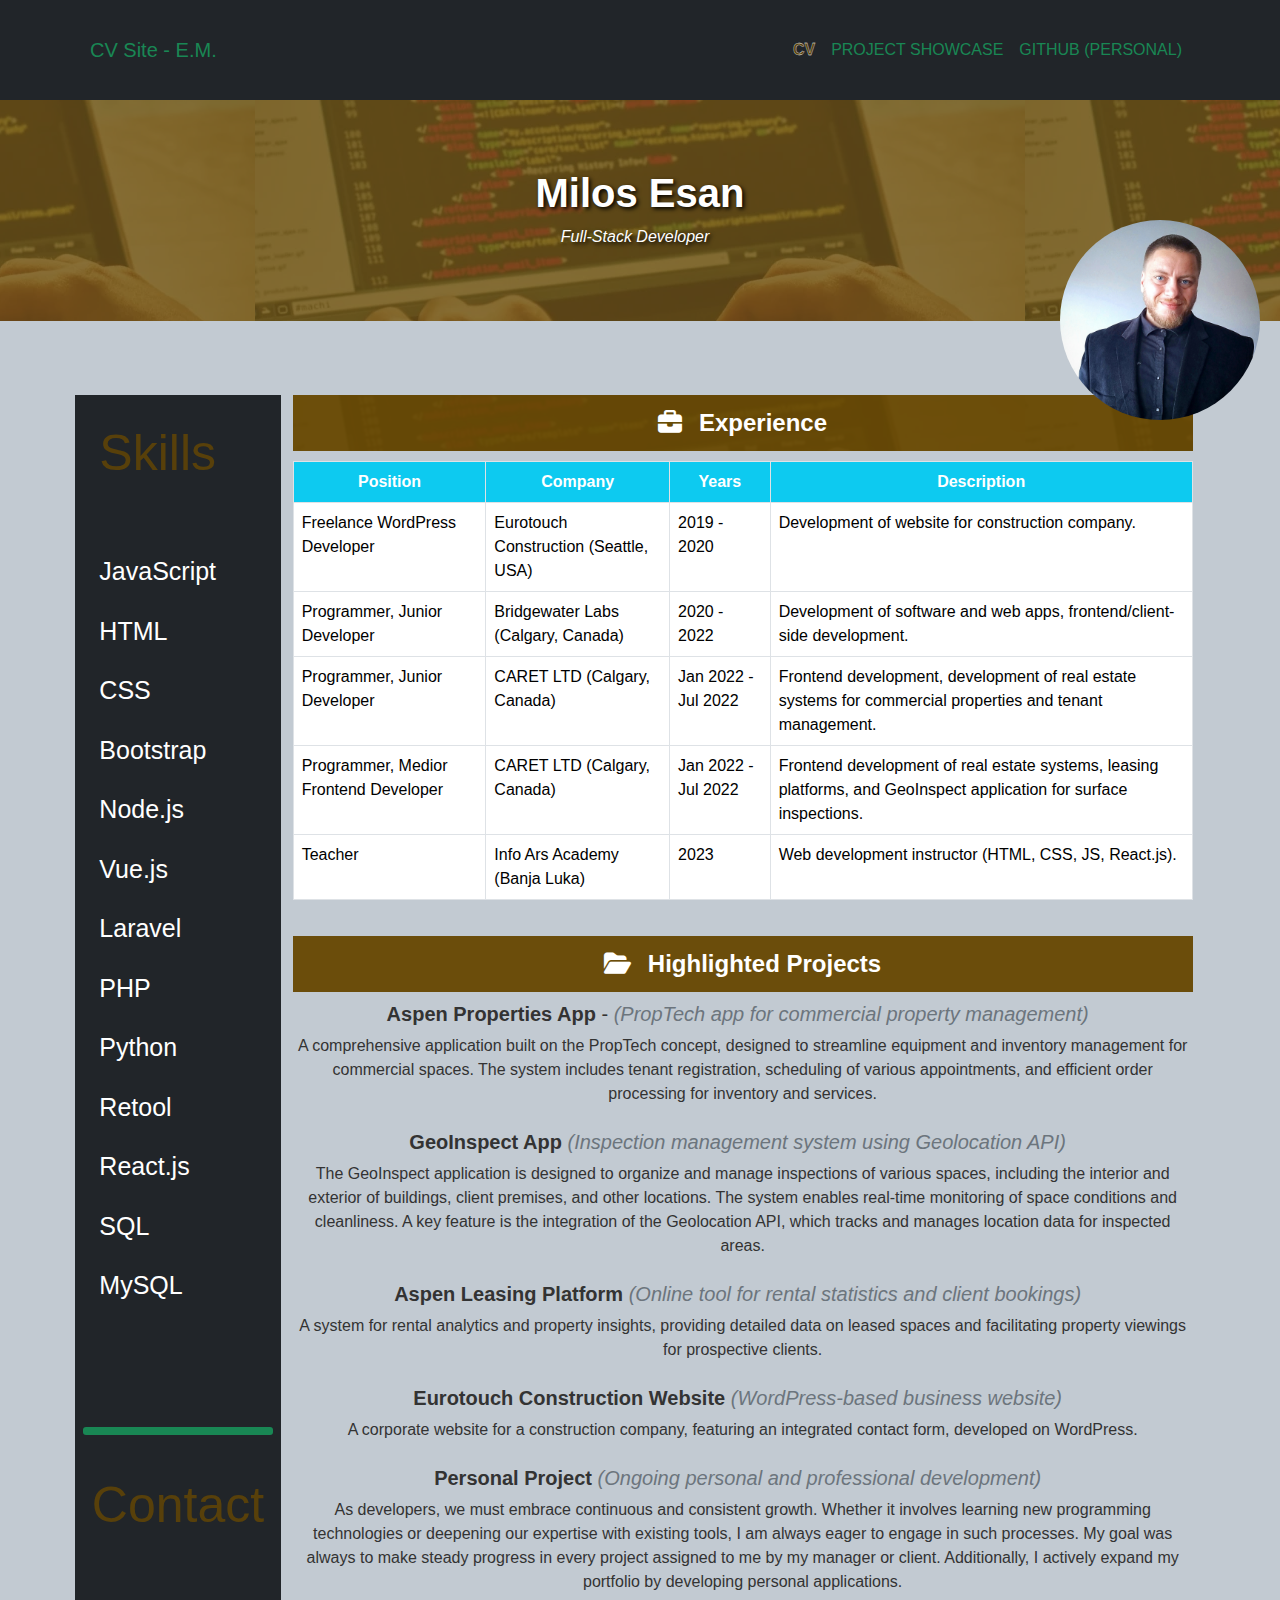
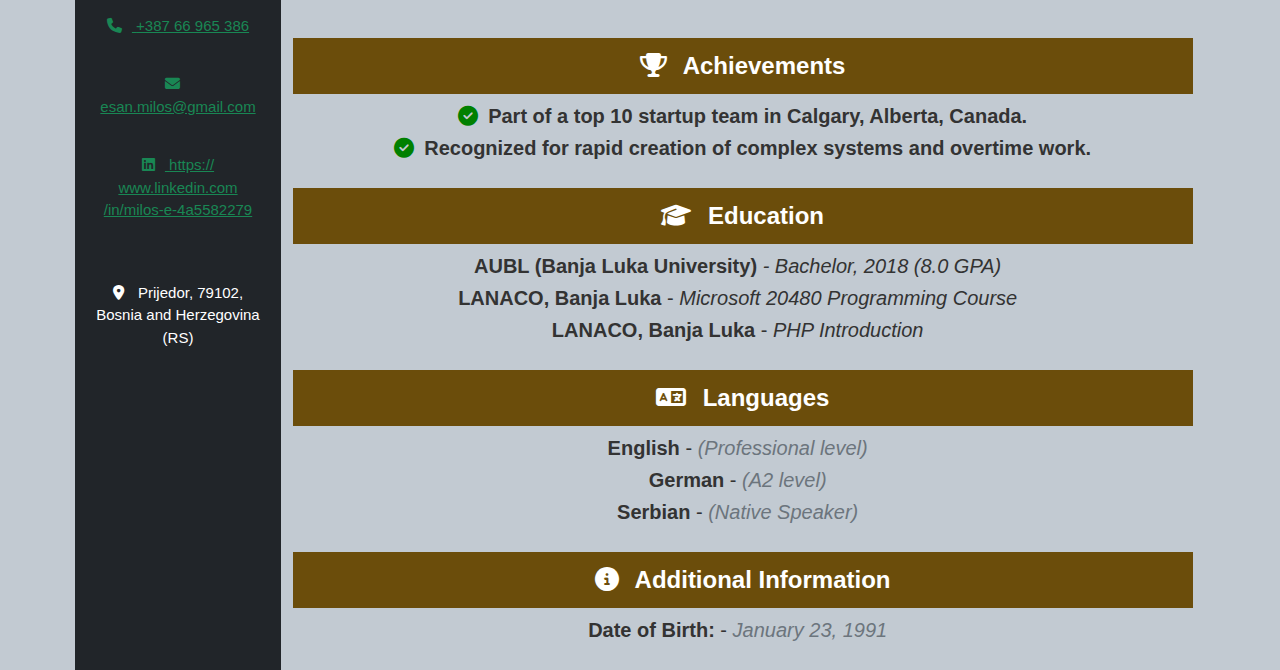
==== index.html @ 6fa41ddc "style refactoring" ====
<!DOCTYPE html>
<html lang="en">
<head>
    <meta charset="UTF-8">
    <meta name="viewport" content="width=device-width, initial-scale=1">
    <title>Milos Esan - CV</title>
    <link href="https://cdn.jsdelivr.net/npm/bootstrap@5.3.0/dist/css/bootstrap.min.css" rel="stylesheet">
    <link rel="stylesheet" href="https://cdnjs.cloudflare.com/ajax/libs/font-awesome/6.5.1/css/all.min.css">
    <link rel="stylesheet" href="css/style.css">
    <style>

        /* CV PAGE CODE */

        .hero-bcgr {
                background: url(images/bcgr.png) fixed top;
            }

        .hero {
            background-color: rgba(103, 72, 2, 0.789);
        }
        
        .table-container {
            max-width: 900px;
            margin: 40px auto;
            background: white;
            padding: 20px;
            border-radius: 8px;
            box-shadow: 0 0 10px rgba(0, 0, 0, 0.1);
        }
        .table th {
            background-color: rgba(var(--bs-info-rgb)) !important;
            color: white;
            text-align: center;
        }
        .table tbody tr:hover {
            background-color: #f1f1f1;
        }

        h5 {
            text-align: center;
        }

        .section-title {
            background: url(images/bcgr.png) fixed center !important;
        }
    </style>
</head>
<body>
    <nav class="navbar navbar-expand-lg navbar-dark bg-dark">
        <div class="container">
            <a class="navbar-brand" href="index.html">CV Site - E.M.</a>
            <button class="navbar-toggler" type="button" data-bs-toggle="collapse" data-bs-target="#navbarNav">
                <span class="navbar-toggler-icon"></span>
            </button>
            <div class="collapse navbar-collapse" id="navbarNav">
                <ul class="navbar-nav ms-auto">
                    <li class="nav-item">
                        <a class="nav-link" id="index-nav" href="index.html">CV</a>
                    </li>
                    <li class="nav-item">
                        <a class="nav-link" id="project-nav" href="projects.html">
                            PROJECT SHOWCASE
                        </a>
                    </li>
                    <!-- <li class="nav-item">
                        <a class="nav-link" id="project-nav" href="index.html/#contact">
                            CONTACT
                        </a>
                    </li> -->
                    <li class="nav-item">
                        <a class="nav-link" href="https://github.com/MilosEsan?tab=repositories" target="_blank">GITHUB (PERSONAL)</a>
                    </li>
                </ul>
            </div>
        </div>
    </nav>
    <div class="hero-bcgr">
        <header class="container-xxxl hero">
            <div class="header">
                <h1>Milos Esan</h1>
                <i>Full-Stack Developer</i>
            </div>
            <img src="images/cv_slika.jpg" alt="Milos Esan">
        </header>
    </div>
    <div class="container-xxxl p-4 mobile-box-model">
            <div class="container-fluid">
                <div class="row flex-nowrap">
                    <div class="col-auto col-md-3 col-xl-2 px-sm-2 px-0 bg-dark">
                        <div class="d-flex flex-column align-items-center align-items-sm-start px-3 pt-2 text-white min-vh-100">
                            <h1 class="fs-5 d-sm-inline skill-heading">Skills</h1>
                            <ul class="nav nav-pills flex-column mb-sm-auto mb-0 align-items-center align-items-sm-start" id="menu">
                                <li>JavaScript</li>
                                <li>HTML</li>
                                <li>CSS</li>
                                <li>Bootstrap</li>
                                <li>Node.js</li>
                                <li>Vue.js</li>
                                <li>Laravel</li>
                                <li>PHP</li>
                                <li>Python</li>
                                <li>Retool</li>
                                <li>React.js</li>
                                <li>SQL</li>
                                <li>MySQL</li>
                            </ul>
                        </div>
                        <div class="divider py-1 bg-success"></div>
                        <div class="d-flex flex-column justify-content-start align-items-center">
                            <div id="contact" class="d-flex flex-column contact-info">
                                <h1 class="fs-5 d-sm-inline skill-heading">Contact</h1>
                                <a class="side_link mb-3" href="tel:+38766965386">
                                    <i class="fa-solid fa-phone"></i>
                                    <br class="responsive_link_divider">
                                    +387 66 965 386
                                </a>
                                <a class="side_link mb-3" href="mailto:esan.milos@gmail.com">
                                    <i class="fa-solid fa-envelope"></i>
                                    <br class="responsive_link_divider">
                                    esan.milos<br class="responsive_link_divider">@gmail.com
                                </a>
                                <a class="side_link mb-3" class="" href="https://www.linkedin.com/in/milos-e-4a5582279" target="_blank">
                                    <i class="fa-brands fa-linkedin"></i>
                                    <br class="responsive_link_divider">
                                    https://
                                    <br class="responsive_link_divider">
                                    www.linkedin.com
                                    <br class="responsive_link_divider">
                                    /in/milos-e-4a5582279
                                </a>
                                <p class="side_link mt-4" style="color: white;">
                                    <i class="fa-solid fa-location-dot"></i>
                                    <br class="responsive_link_divider">
                                    Prijedor, 79102, 
                                    <br class="responsive_link_divider">
                                    Bosnia and 
                                    <br class="responsive_link_divider">
                                    Herzegovina 
                                    <br class="responsive_link_divider">
                                    (RS)
                                </p>
                                <!-- <a class="side_link mt-4 text-info" class="" href="files/esan_milos_cv.PDF" download="esan_milos_cv.pdf">
                                    <i class="fa-solid fa-download"></i>
                                    <br class="responsive_link_divider">
                                    Download CV (PDF version)
                                </a> -->
                            </div>
                        </div>
                    </div>
                        <div class="main-content flex-column">
                            <div class="main-details">    
                                <div class="section-title">
                                    <div class="title-color">
                                        <i class="fa-solid fa-briefcase"></i>
                                        Experience
                                    </div>
                                </div>
                                <div class="content">
                                    <div class="table-responsive desktop_table">
                                        <table class="table table-bordered">
                                            <thead>
                                                <tr>
                                                    <th>Position</th>
                                                    <th>Company</th>
                                                    <th>Years</th>
                                                    <th>Description</th>
                                                </tr>
                                            </thead>
                                            <tbody>
                                                <tr>
                                                    <td>Freelance WordPress Developer</td>
                                                    <td>Eurotouch Construction (Seattle, USA)</td>
                                                    <td>2019 - 2020</td>
                                                    <td>Development of website for construction company.</td>
                                                </tr>
                                                <tr>
                                                    <td>Programmer, Junior Developer</td>
                                                    <td>Bridgewater Labs (Calgary, Canada)</td>
                                                    <td>2020 - 2022</td>
                                                    <td>Development of software and web apps, frontend/client-side development.</td>
                                                </tr>
                                                <tr>
                                                    <td>Programmer, Junior Developer</td>
                                                    <td>CARET LTD (Calgary, Canada)</td>
                                                    <td>Jan 2022 - Jul 2022</td>
                                                    <td>Frontend development, development of real estate systems for commercial properties and tenant management.</td>
                                                </tr>
                                                <tr>
                                                    <td>Programmer, Medior Frontend Developer</td>
                                                    <td>CARET LTD (Calgary, Canada)</td>
                                                    <td>Jan 2022 - Jul 2022</td>
                                                    <td>Frontend development of real estate systems, leasing platforms, and GeoInspect application for surface inspections.</td>
                                                </tr>
                                                <tr>
                                                    <td>Teacher</td>
                                                    <td>Info Ars Academy (Banja Luka)</td>
                                                    <td>2023</td>
                                                    <td>Web development instructor (HTML, CSS, JS, React.js).</td>
                                                </tr>
                                            </tbody>
                                        </table>
                                    </div>
                                    <div class="table-responsive mobile_table">
                                        <table class="table table-bordered">
                                            <thead>
                                                <tr>
                                                    <th>Role & Duration</th>
                                                    <th>Company & Responsibilities</th>
                                                </tr>
                                            </thead>
                                            <tbody>
                                                <tr>
                                                    <td><strong>Freelance WordPress Developer</strong><br>2019 - 2020</td>
                                                    <td><strong>Eurotouch Construction (Seattle, USA)</strong><br>Development of website for construction company.</td>
                                                </tr>
                                                <tr>
                                                    <td><strong>Programmer, Junior Developer</strong><br>2020 - 2022</td>
                                                    <td><strong>Bridgewater Labs (Calgary, Canada)</strong><br>Development of software and web apps, frontend/client-side development.</td>
                                                </tr>
                                                <tr>
                                                    <td><strong>Programmer, Junior Developer</strong><br>Jan 2022 - Jul 2022</td>
                                                    <td><strong>CARET LTD (Calgary, Canada)</strong><br>Frontend development, development of real estate systems for commercial properties and tenant management.</td>
                                                </tr>
                                                <tr>
                                                    <td><strong>Programmer, Medior Frontend Developer</strong><br>Jan 2022 - Jul 2022</td>
                                                    <td><strong>CARET LTD (Calgary, Canada)</strong><br>Frontend development of real estate systems, leasing platforms, and GeoInspect application for surface inspections.</td>
                                                </tr>
                                                <tr>
                                                    <td><strong>Teacher</strong><br>2023</td>
                                                    <td><strong>Info Ars Academy (Banja Luka)</strong><br>Web development instructor (HTML, CSS, JS, React.js).</td>
                                                </tr>
                                            </tbody>
                                        </table>
                                    </div>
                                </div>
                                </div>          
                                <div class="section-title">
                                    <div class="title-color">
                                        <i class="fa-solid fa-folder-open"></i>
                                        Highlighted Projects
                                    </div>
                                </div>
                                <div class="content">
                                    <h5><strong>Aspen Properties App</strong> - <i class="text-secondary">(PropTech app for commercial property management)</i></h5>
                                    <p class="text-center mb-4">
                                        A comprehensive application built on the PropTech concept, designed to streamline equipment and inventory management for commercial spaces. The system includes tenant registration, scheduling of various appointments, and efficient order processing for inventory and services.
                                    </p>
                                    <h5><strong>GeoInspect App</strong> <i class="text-secondary">(Inspection management system using Geolocation API)</i></h5>
                                    <p class="text-center mb-4">
                                        The GeoInspect application is designed to organize and manage inspections of various spaces, including the interior and exterior of buildings, client premises, and other locations. The system enables real-time monitoring of space conditions and cleanliness. A key feature is the integration of the Geolocation API, which tracks and manages location data for inspected areas.
                                    </p>
                                    <h5><strong>Aspen Leasing Platform</strong> <i class="text-secondary">(Online tool for rental statistics and client bookings)</i></h5>
                                    <p class="text-center mb-4">
                                        A system for rental analytics and property insights, providing detailed data on leased spaces and facilitating property viewings for prospective clients.
                                    </p>
                                    <h5><strong>Eurotouch Construction Website</strong> <i class="text-secondary">(WordPress-based business website)</i></h5>
                                    <p class="text-center mb-4">
                                        A corporate website for a construction company, featuring an integrated contact form, developed on WordPress.
                                    </p>
                                    <h5><strong>Personal Project</strong> <i class="text-secondary">(Ongoing personal and professional development)</i></h5>
                                    <p class="text-center mb-4">
                                        As developers, we must embrace continuous and consistent growth. Whether it involves learning new programming technologies or deepening our expertise with existing tools, I am always eager to engage in such processes.
                                        My goal was always to make steady progress in every project assigned to me by my manager or client. Additionally, I actively expand my portfolio by developing personal applications.
                                    </p>
                                </div>
                                <div class="section-title">
                                    <div class="title-color">
                                        <i class="fa-solid fa-trophy"></i>
                                        Achievements
                                    </div>
                                </div>
                                <div class="content">
                                    <h5><b><i class="fa-solid fa-check-circle" style=" color: green;"></i>Part of a top 10 startup team in Calgary, Alberta, Canada.</b></h5>
                                    <h5><b><i class="fa-solid fa-check-circle" style=" color: green;"></i>Recognized for rapid creation of complex systems and overtime work.</b></h5>
                                </div>
                                <div class="section-title">
                                    <div class="title-color">
                                        <i class="fa-solid fa-graduation-cap"></i>
                                        Education
                                    </div>
                                </div>
                                <div class="content">
                                    <h5><strong>AUBL (Banja Luka University)</strong> <i>- Bachelor, 2018 (8.0 GPA)</i></h5>
                                    <h5><strong>LANACO, Banja Luka</strong> - <i>Microsoft 20480 Programming Course</i></h5>
                                    <h5><strong>LANACO, Banja Luka</strong> - <i>PHP Introduction</i></h5>
                                </div>
                                <div class="section-title">
                                    <div class="title-color">
                                        <i class="fa-solid fa-language"></i>
                                        Languages
                                    </div>
                                </div>
                                <div class="content text-center">
                                    <h5>
                                        <strong>English</strong> - 
                                        <i class="text-secondary">(Professional level)</i>
                                    </h5>
                                    <h5>
                                        <strong>German</strong> - <i class="text-secondary">(A2 level)</i>
                                    </h5>
                                    <h5>
                                        <strong>Serbian</strong> - <i class="text-secondary">(Native Speaker)</i>
                                    </h5>
                                </div>
                
                                <div class="section-title">
                                    <div class="title-color">
                                        <i class="fa-solid fa-info-circle"></i>
                                        Additional Information
                                    </div>
                                </div>
                                <div class="content text-center">
                                    <h5>
                                        <strong>Date of Birth:</strong> - 
                                        <i class="text-secondary">
                                            January 23, 1991
                                        </i>
                                    </h5>
                                </div>
                            </div>
                    </div>
                </div>
            </div>
        </div>
    </div>

    <script src="https://cdn.jsdelivr.net/npm/bootstrap@5.3.0/dist/js/bootstrap.bundle.min.js"></script>
    <script src="js/script.js"></script>
</body>
</html>
---- css/style.css ----
body {
    font-family: Arial, sans-serif;
    background-color: #c2cad2;
    color: #333;
    padding-top: 96px;        
}

nav {
    position: fixed !important;
    width: 100% !important;
    z-index: 999;
    top: 0;
}

a {
    color: rgba(var(--bs-success-rgb),var(--bs-bg-opacity)) !important;
    text-decoration: underline;
}

.container {
    margin: auto;
    padding: 20px;
}


.header {
    text-align: center;
    margin-bottom: 20px;
}

.header h1 {
    font-size: 2.5rem;
    font-weight: bold;
    text-shadow: 2px 2px 4px rgba(0, 0, 0, 10);
}

.contact-info {
    text-align: center;
    font-size: 1.1em;
    margin-bottom: 20px;
}

.content {
    padding-top: 10px !important;
    margin-bottom: 20px;
}


.hero {
    display: flex;
    align-items: center;
    justify-content: space-between;
    color: white;
    padding: 20px;
    height: 225px;
    margin-bottom: 50px;
}

.hero .header {
    flex: 1;
    text-align: center;
    text-shadow: 2px 2px 4px rgba(0, 0, 0, 10);
}

.hero img {
    height: 200px;
    width: 200px;
    border-radius: 50%;
    position: absolute;
    right: 20px;
    top: 220px;
}

.flex-nowrap {
    justify-content: center;
}

.skill-heading {
    font-size: 50px !important;
    margin-bottom: 70px;
    margin-top: 20px;
    color: rgba(103, 72, 2, 0.789);
}

.nav-pills > li {
    font-size: 25px;
    margin-bottom: 22px;
}

.container-xxxl {
    padding-bottom: 0 !important;
}

i {
    margin-right: 10px;
}

.divider {
    border-radius: 3px;
    margin-bottom: 20px;
    margin-top: 100px;
}

.section-title {
    font-size: 1.5rem;
    font-weight: bold;
    color: white;
    text-align: center;
    background-size: cover !important;
}

.title-color {
    background-color: rgba(103, 72, 2, 0.959);
    padding: 10px;
}

.nav-link {
    color: white;
    text-decoration: none;
    padding: 10px;
}

.nav-link.active {
    color: rgba(103, 72, 2, 0.789) !important;
    font-weight: bold;
    -webkit-text-stroke: 0.3px white;
}


/* responsive mode */

@media (min-width: 768px) {
    .main-content {
        display: flex;
        justify-content: space-between;
        width: 75%;
    }
    .skills {
        width: 30%;
    }
    .main-details {
        width: 100%;
    }

    .responsive_link_divider {
        display: none;
    }

    .contact-info > .side_link {
        font-size: 15px;
        padding: 10px;
        word-break: break-word;
    }
}

@media(max-width: 900px) {

    .hero {
        padding: 10px;
        gap: 20px;
        margin-bottom: 20px;
    }

    .hero img {
        height: 150px;
        width: 150px;
        position: relative;
        top: 0;
    }

    .divider {
        border-radius: 3px;
        margin-bottom: 0px;
        width: 85%;
        margin-right: auto;
        margin-left: auto;
    }

    .mobile-box-model {
        padding-left: 0px !important;
        padding-right: 0px !important;
    }

    .main-content {
        width: 65%;
    }

    .col-auto {
        width: 35% !important;
    }

    #menu > li {
        font-size: 15px;
    }

    .side_link {
        font-size: 13px;
        text-align: center;
    }


    .skill-heading {
        font-size: 25px !important;
        margin-bottom: 40px;
    }
}

@media (max-width: 400px) {
    .contact-info > .side_link {
        font-size: 13px;
        padding: 10px;
        word-break: break-word;
    }
}

@media (max-width: 1074px) {
    .desktop_table {
        display: none;
    }
    .mobile_table {
        display: block;
    }

    th, td {
        font-size: 12px;
    }

    .content {
        padding-left: 0px;
        padding-right: 0px;
    }
}

@media (min-width: 1074px) {
    .desktop_table {
        display: block;
    }
    .mobile_table {
        display: none;
    }
}
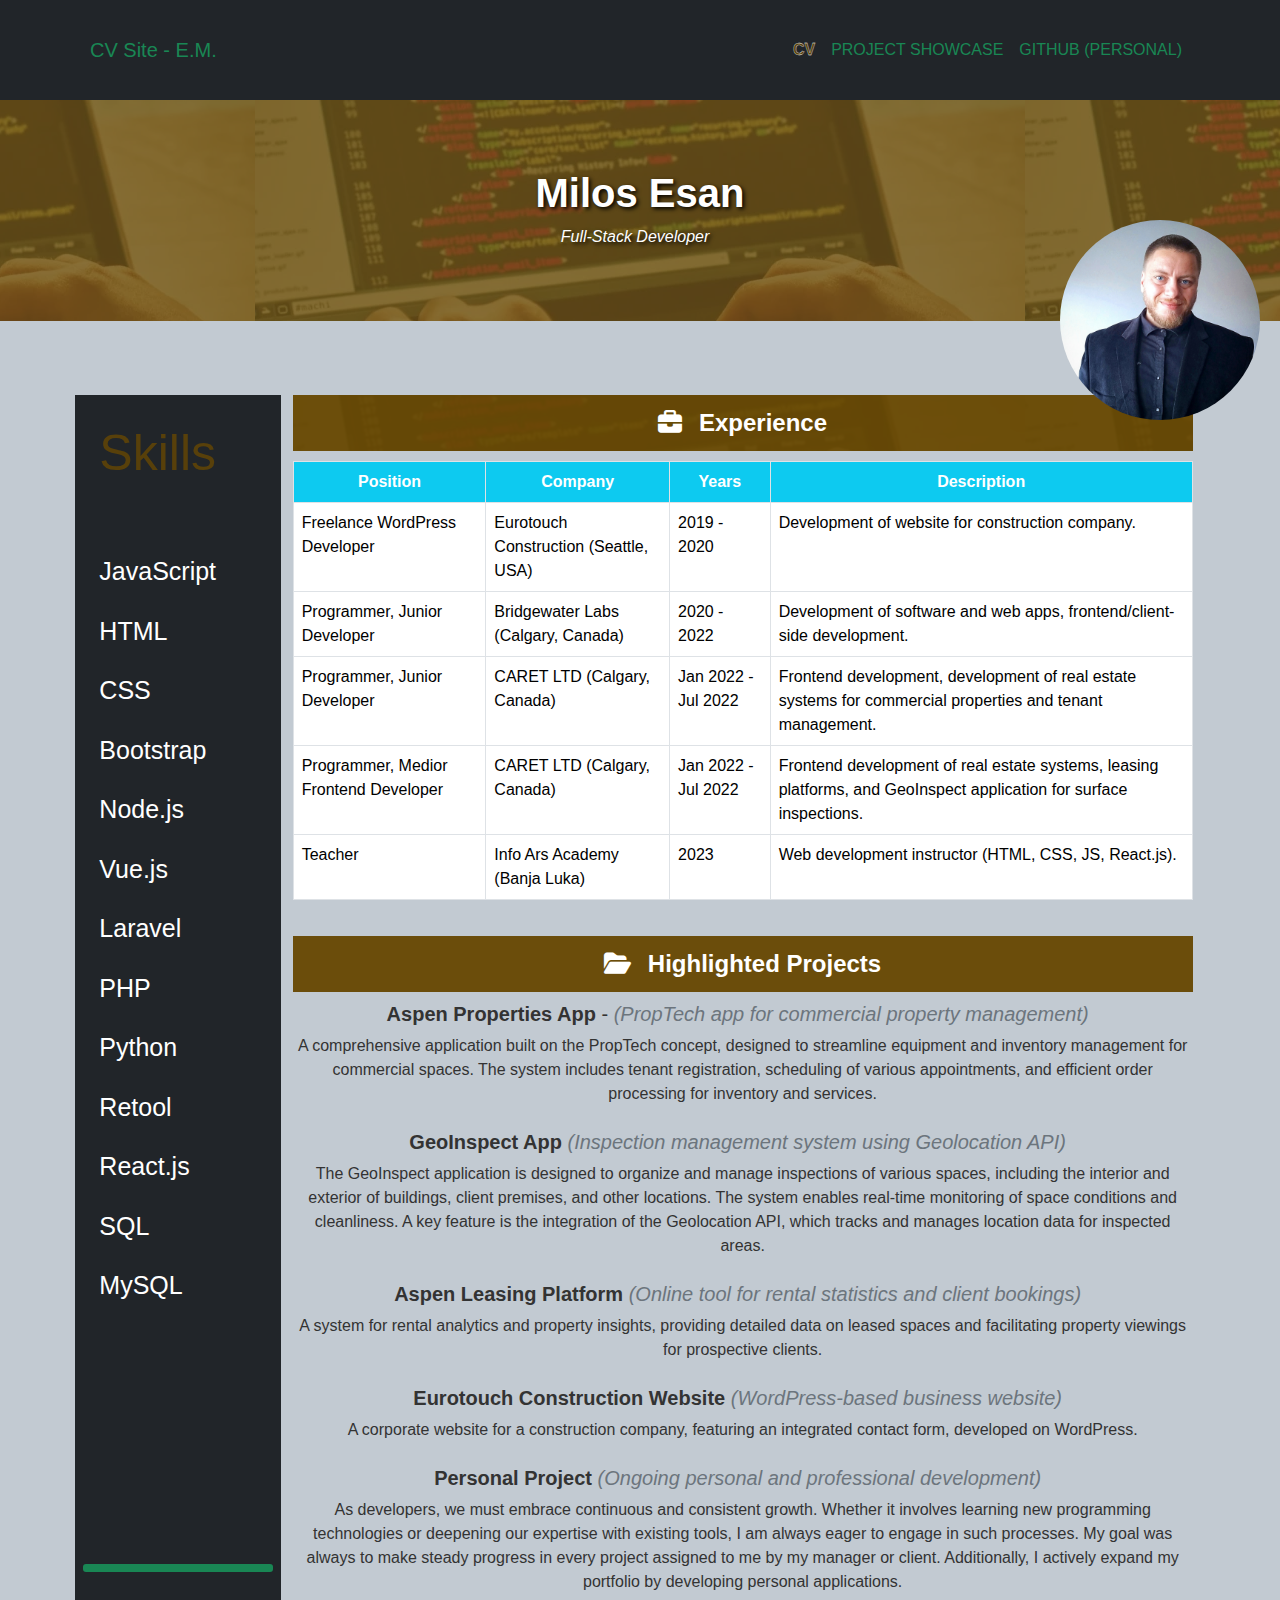
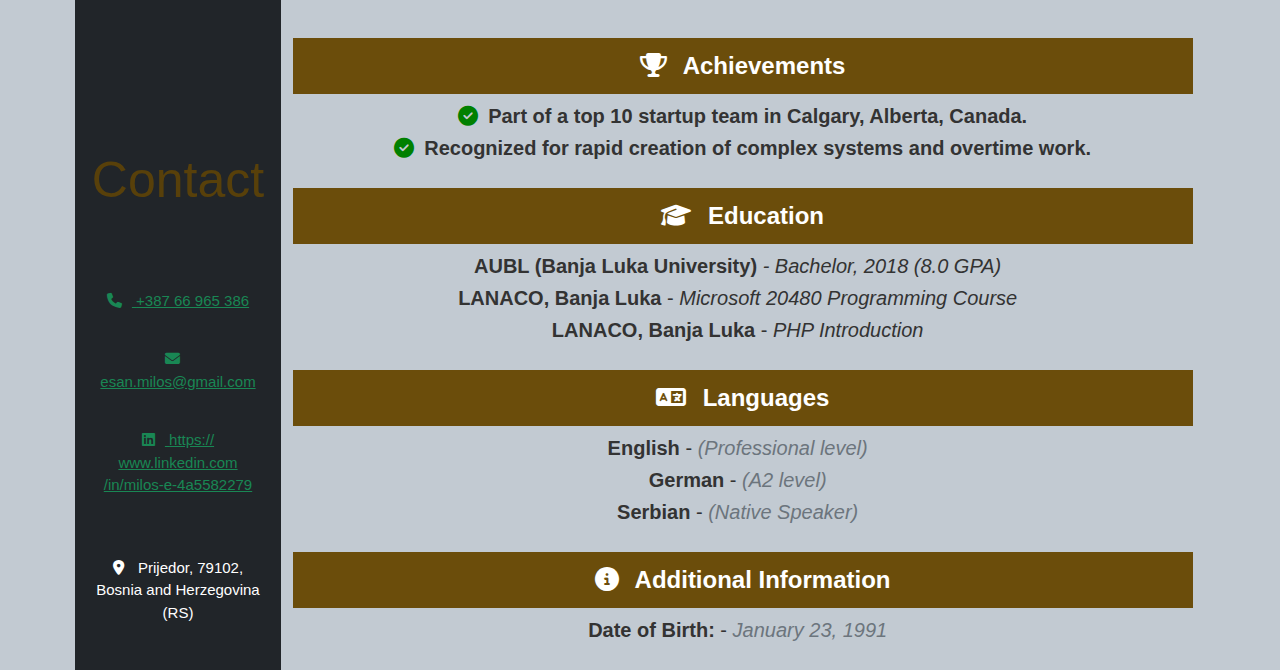
==== commit 0a5ca90b: "style refactoring" ====
--- a/index.html
+++ b/index.html
@@ -86,7 +86,7 @@
     <div class="container-xxxl p-4 mobile-box-model">
             <div class="container-fluid">
                 <div class="row flex-nowrap">
-                    <div class="col-auto col-md-3 col-xl-2 px-sm-2 px-0 bg-dark">
+                    <div class="col-auto col-md-3 col-xl-2 px-sm-2 px-0 bg-dark d-flex flex-column justify-content-between">
                         <div class="d-flex flex-column align-items-center align-items-sm-start px-3 pt-2 text-white min-vh-100">
                             <h1 class="fs-5 d-sm-inline skill-heading">Skills</h1>
                             <ul class="nav nav-pills flex-column mb-sm-auto mb-0 align-items-center align-items-sm-start" id="menu">
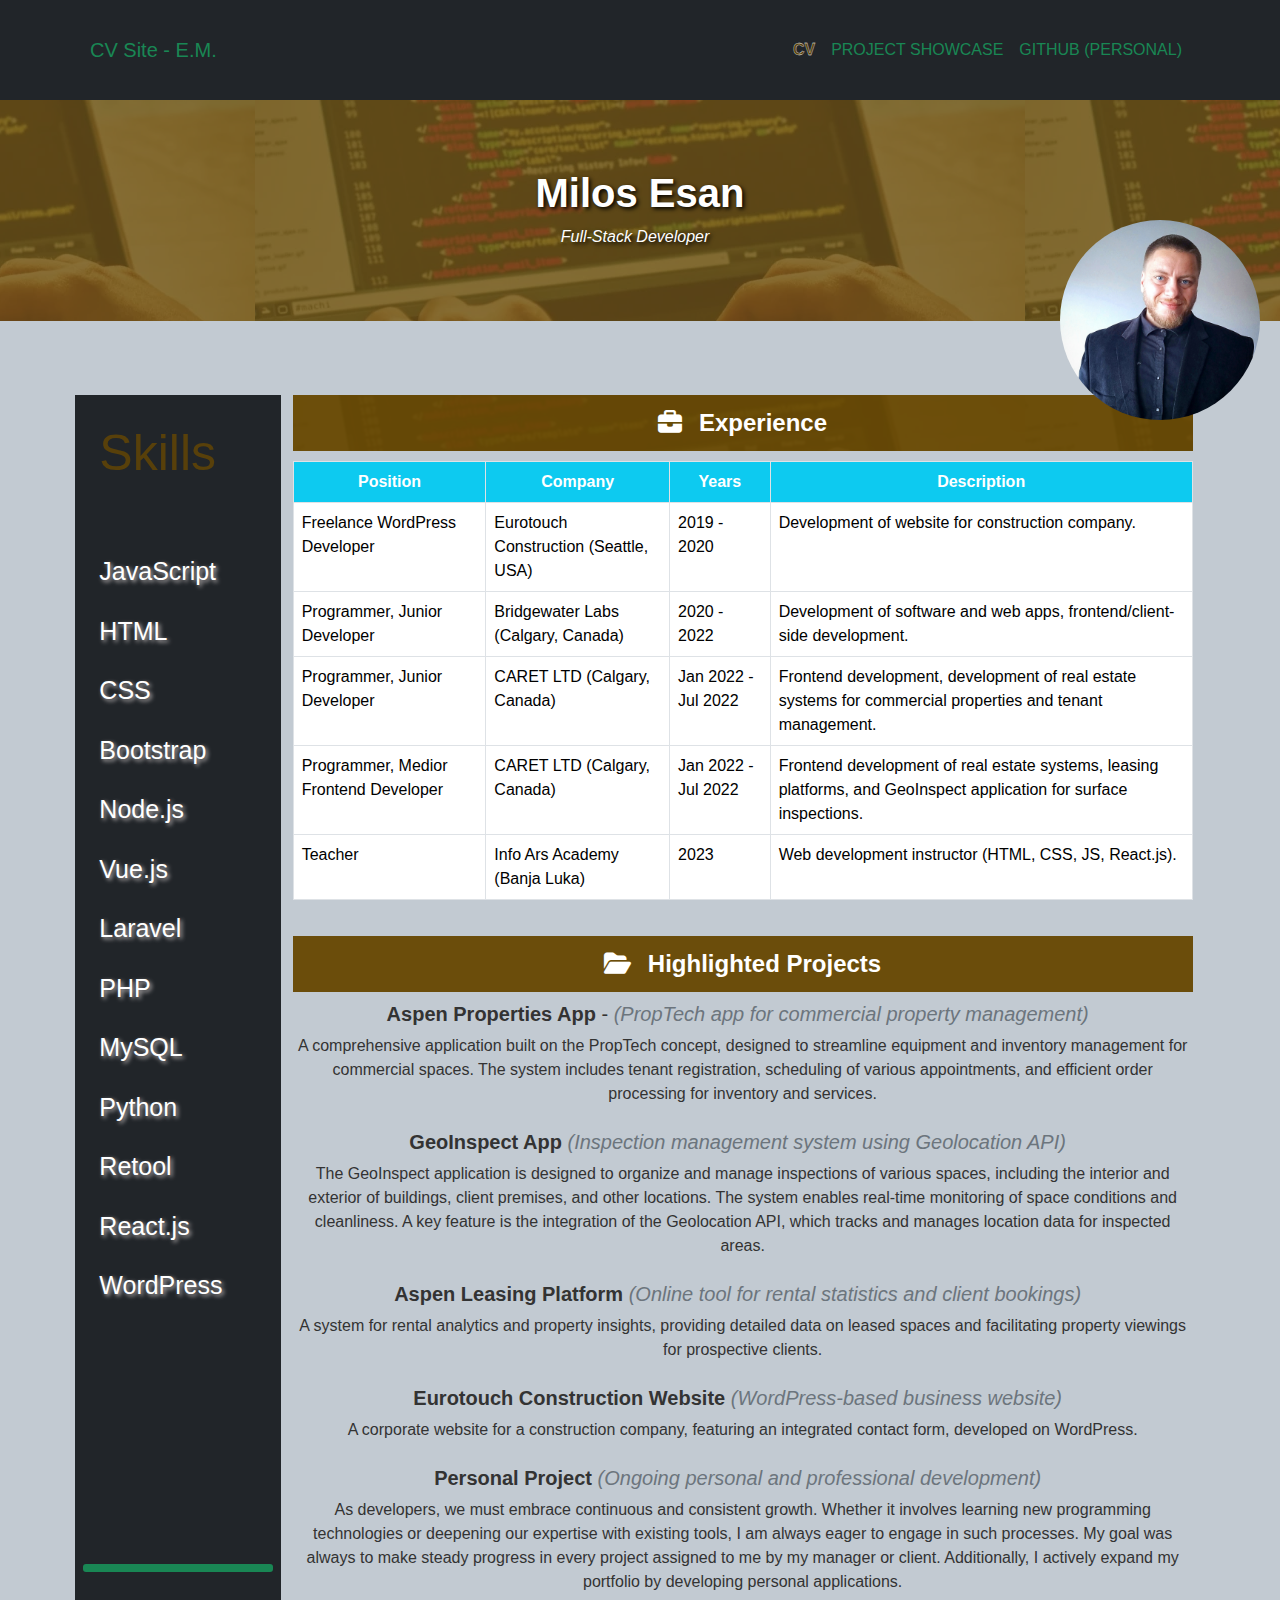
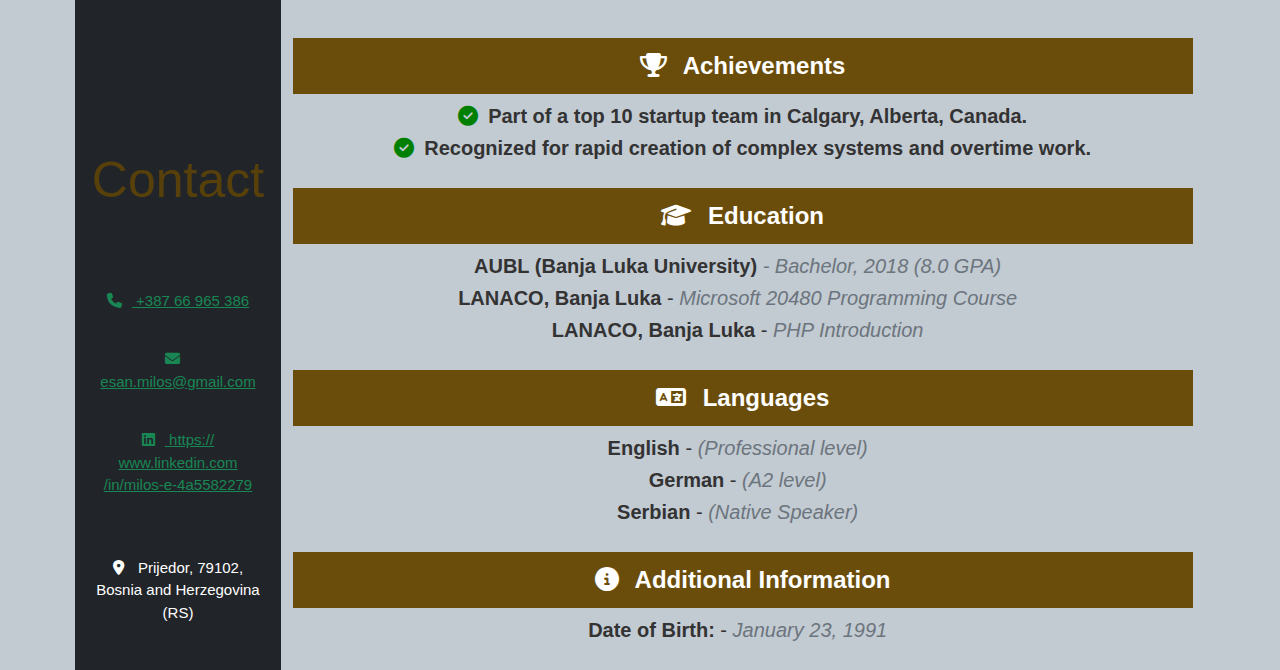
==== commit f4c052f1: "style refactoring" ====
--- a/index.html
+++ b/index.html
@@ -88,7 +88,7 @@
                 <div class="row flex-nowrap">
                     <div class="col-auto col-md-3 col-xl-2 px-sm-2 px-0 bg-dark d-flex flex-column justify-content-between">
                         <div class="d-flex flex-column align-items-center align-items-sm-start px-3 pt-2 text-white min-vh-100">
-                            <h1 class="fs-5 d-sm-inline skill-heading">Skills</h1>
+                            <h1 class="fs-5 d-sm-inline skill-heading skills">Skills</h1>
                             <ul class="nav nav-pills flex-column mb-sm-auto mb-0 align-items-center align-items-sm-start" id="menu">
                                 <li>JavaScript</li>
                                 <li>HTML</li>
@@ -98,11 +98,11 @@
                                 <li>Vue.js</li>
                                 <li>Laravel</li>
                                 <li>PHP</li>
+                                <li>MySQL</li>
                                 <li>Python</li>
                                 <li>Retool</li>
                                 <li>React.js</li>
-                                <li>SQL</li>
-                                <li>MySQL</li>
+                                <li>WordPress</li>
                             </ul>
                         </div>
                         <div class="divider py-1 bg-success"></div>
@@ -280,9 +280,9 @@
                                     </div>
                                 </div>
                                 <div class="content">
-                                    <h5><strong>AUBL (Banja Luka University)</strong> <i>- Bachelor, 2018 (8.0 GPA)</i></h5>
-                                    <h5><strong>LANACO, Banja Luka</strong> - <i>Microsoft 20480 Programming Course</i></h5>
-                                    <h5><strong>LANACO, Banja Luka</strong> - <i>PHP Introduction</i></h5>
+                                    <h5><strong>AUBL (Banja Luka University)</strong> <i class="text-secondary">- Bachelor, 2018 (8.0 GPA)</i></h5>
+                                    <h5><strong>LANACO, Banja Luka</strong> - <i class="text-secondary">Microsoft 20480 Programming Course</i></h5>
+                                    <h5><strong>LANACO, Banja Luka</strong> - <i class="text-secondary">PHP Introduction</i></h5>
                                 </div>
                                 <div class="section-title">
                                     <div class="title-color">
--- a/css/style.css
+++ b/css/style.css
@@ -85,6 +85,8 @@
 .nav-pills > li {
     font-size: 25px;
     margin-bottom: 22px;
+    text-shadow: 2px 2px 4px rgb(195, 189, 189);
+    ;
 }
 
 .container-xxxl {
@@ -190,7 +192,8 @@
     }
 
     #menu > li {
-        font-size: 15px;
+        margin-bottom: 72px;
+        font-size: 20px;
     }
 
     .side_link {
@@ -202,6 +205,10 @@
     .skill-heading {
         font-size: 25px !important;
         margin-bottom: 40px;
+    }
+
+    .skills {
+        margin-bottom: 110px;
     }
 }
 
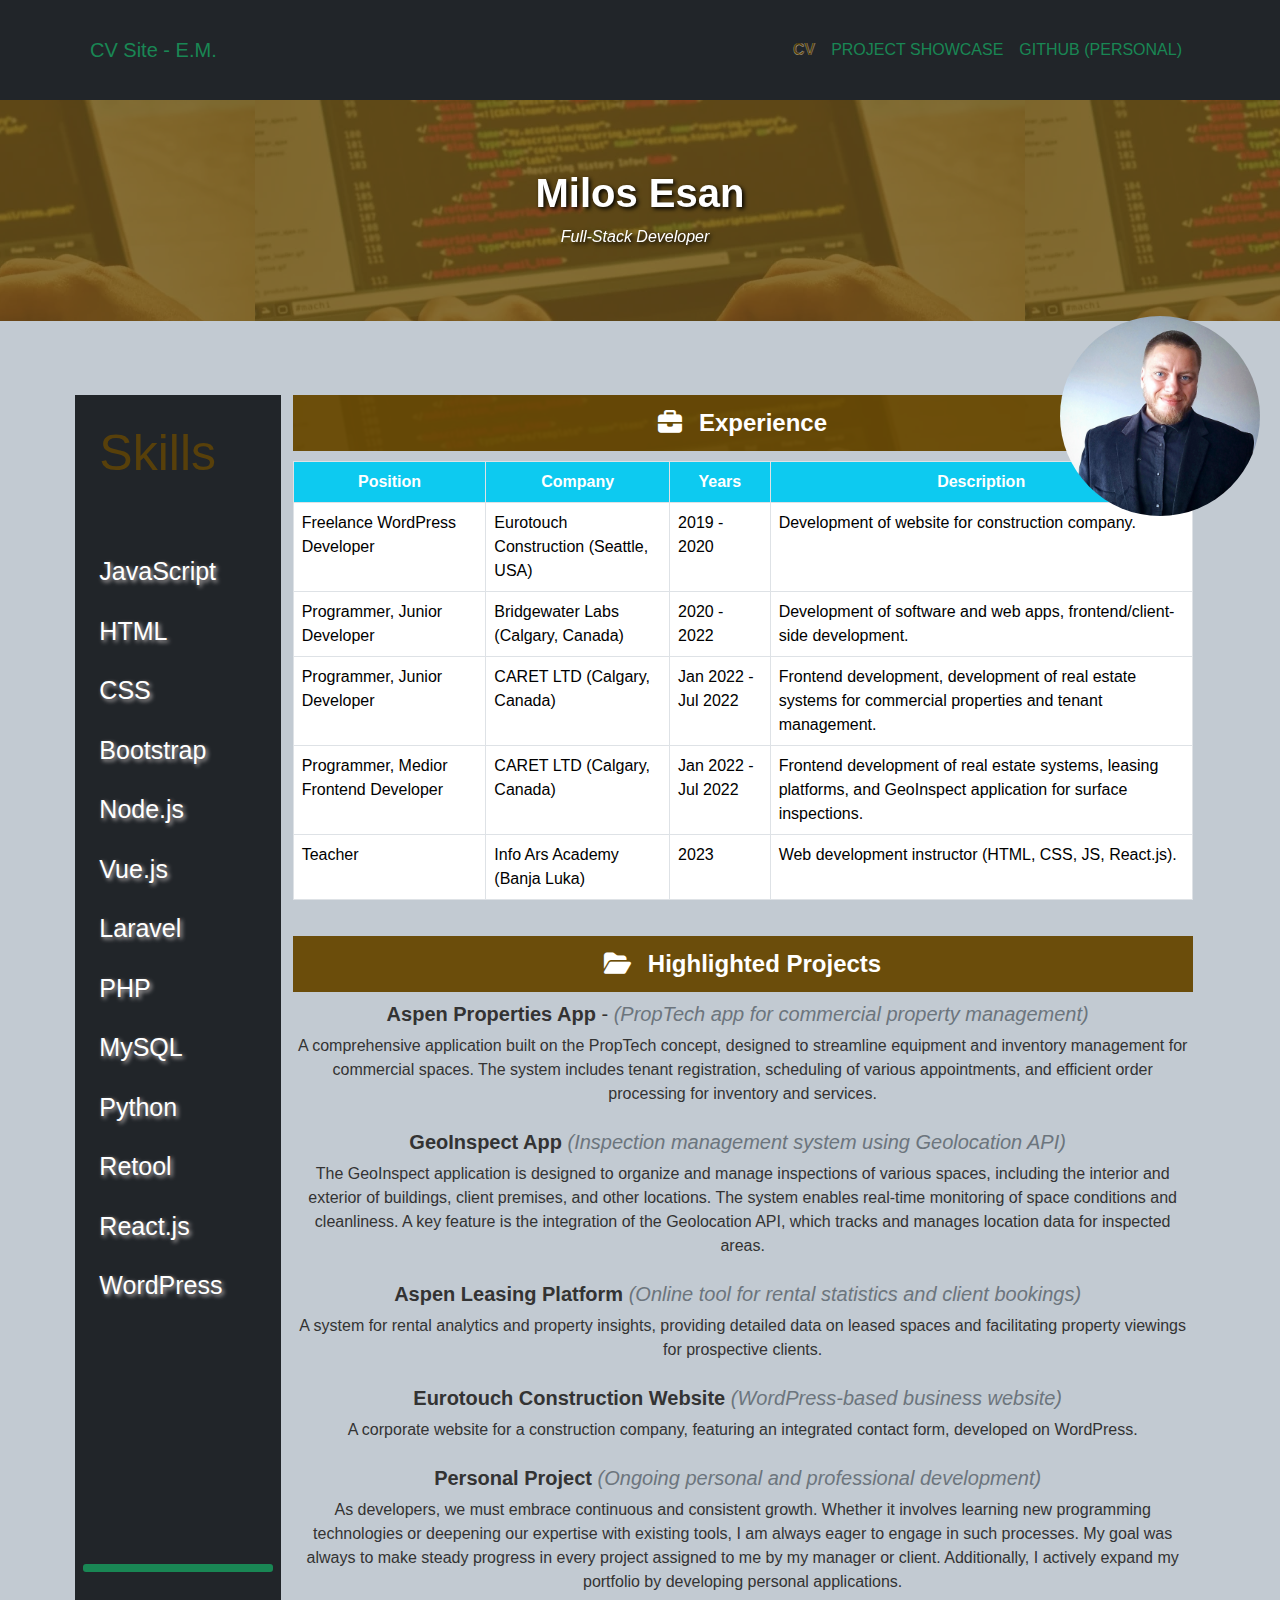
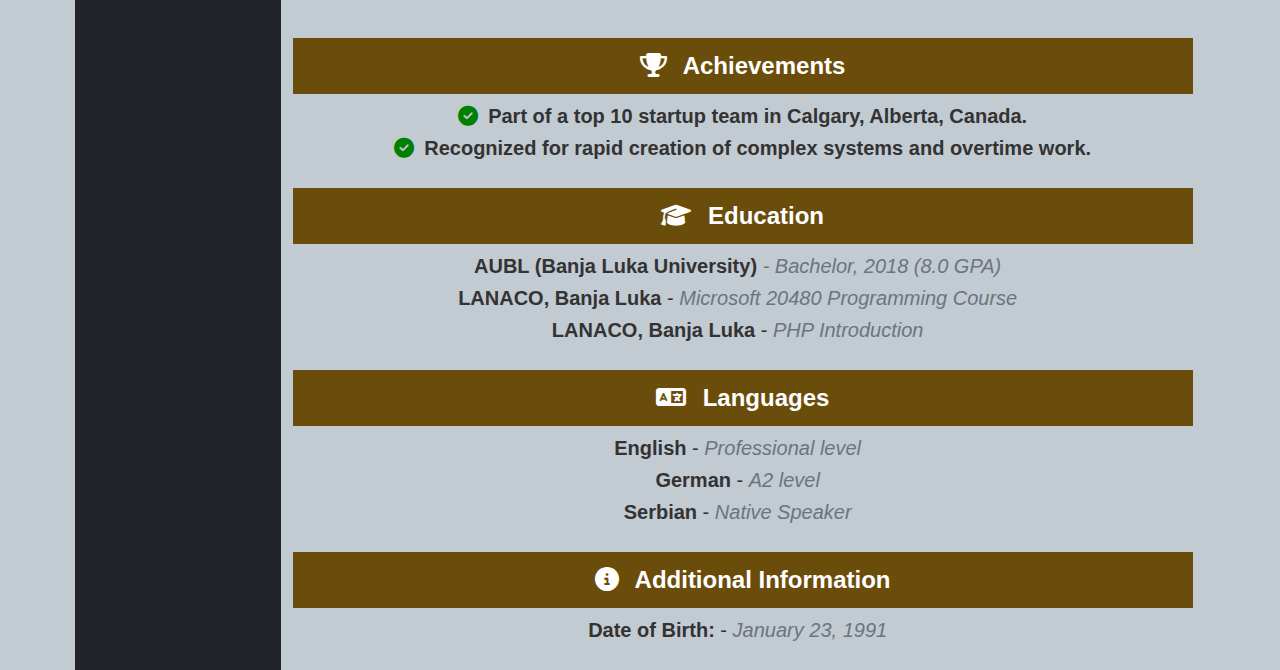
==== commit 9af0ca3e: "aos added" ====
--- a/index.html
+++ b/index.html
@@ -6,6 +6,7 @@
     <title>Milos Esan - CV</title>
     <link href="https://cdn.jsdelivr.net/npm/bootstrap@5.3.0/dist/css/bootstrap.min.css" rel="stylesheet">
     <link rel="stylesheet" href="https://cdnjs.cloudflare.com/ajax/libs/font-awesome/6.5.1/css/all.min.css">
+    <link href="https://unpkg.com/aos@2.3.1/dist/aos.css" rel="stylesheet">
     <link rel="stylesheet" href="css/style.css">
     <style>
 
@@ -75,7 +76,7 @@
         </div>
     </nav>
     <div class="hero-bcgr">
-        <header class="container-xxxl hero">
+        <header data-aos="fade-zoom-in" data-aos-duration="1000" data-aos-easing="ease-in-back" class="container-xxxl hero">
             <div class="header">
                 <h1>Milos Esan</h1>
                 <i>Full-Stack Developer</i>
@@ -107,7 +108,7 @@
                         </div>
                         <div class="divider py-1 bg-success"></div>
                         <div class="d-flex flex-column justify-content-start align-items-center">
-                            <div id="contact" class="d-flex flex-column contact-info">
+                            <div  data-aos="fade-zoom-in" data-aos-easing="ease-in-back" data-aos-duration="1000" id="contact" class="d-flex flex-column contact-info">
                                 <h1 class="fs-5 d-sm-inline skill-heading">Contact</h1>
                                 <a class="side_link mb-3" href="tel:+38766965386">
                                     <i class="fa-solid fa-phone"></i>
@@ -293,13 +294,13 @@
                                 <div class="content text-center">
                                     <h5>
                                         <strong>English</strong> - 
-                                        <i class="text-secondary">(Professional level)</i>
+                                        <i class="text-secondary">Professional level</i>
                                     </h5>
                                     <h5>
-                                        <strong>German</strong> - <i class="text-secondary">(A2 level)</i>
+                                        <strong>German</strong> - <i class="text-secondary">A2 level</i>
                                     </h5>
                                     <h5>
-                                        <strong>Serbian</strong> - <i class="text-secondary">(Native Speaker)</i>
+                                        <strong>Serbian</strong> - <i class="text-secondary">Native Speaker</i>
                                     </h5>
                                 </div>
                 
@@ -325,6 +326,8 @@
     </div>
 
     <script src="https://cdn.jsdelivr.net/npm/bootstrap@5.3.0/dist/js/bootstrap.bundle.min.js"></script>
+    <script src="https://unpkg.com/aos@2.3.1/dist/aos.js"></script>
+    <script>AOS.init()</script>
     <script src="js/script.js"></script>
 </body>
 </html>
--- a/css/style.css
+++ b/css/style.css
@@ -125,7 +125,7 @@
 .nav-link.active {
     color: rgba(103, 72, 2, 0.789) !important;
     font-weight: bold;
-    -webkit-text-stroke: 0.3px white;
+    -webkit-text-stroke: 0.2px white;
 }
 
 
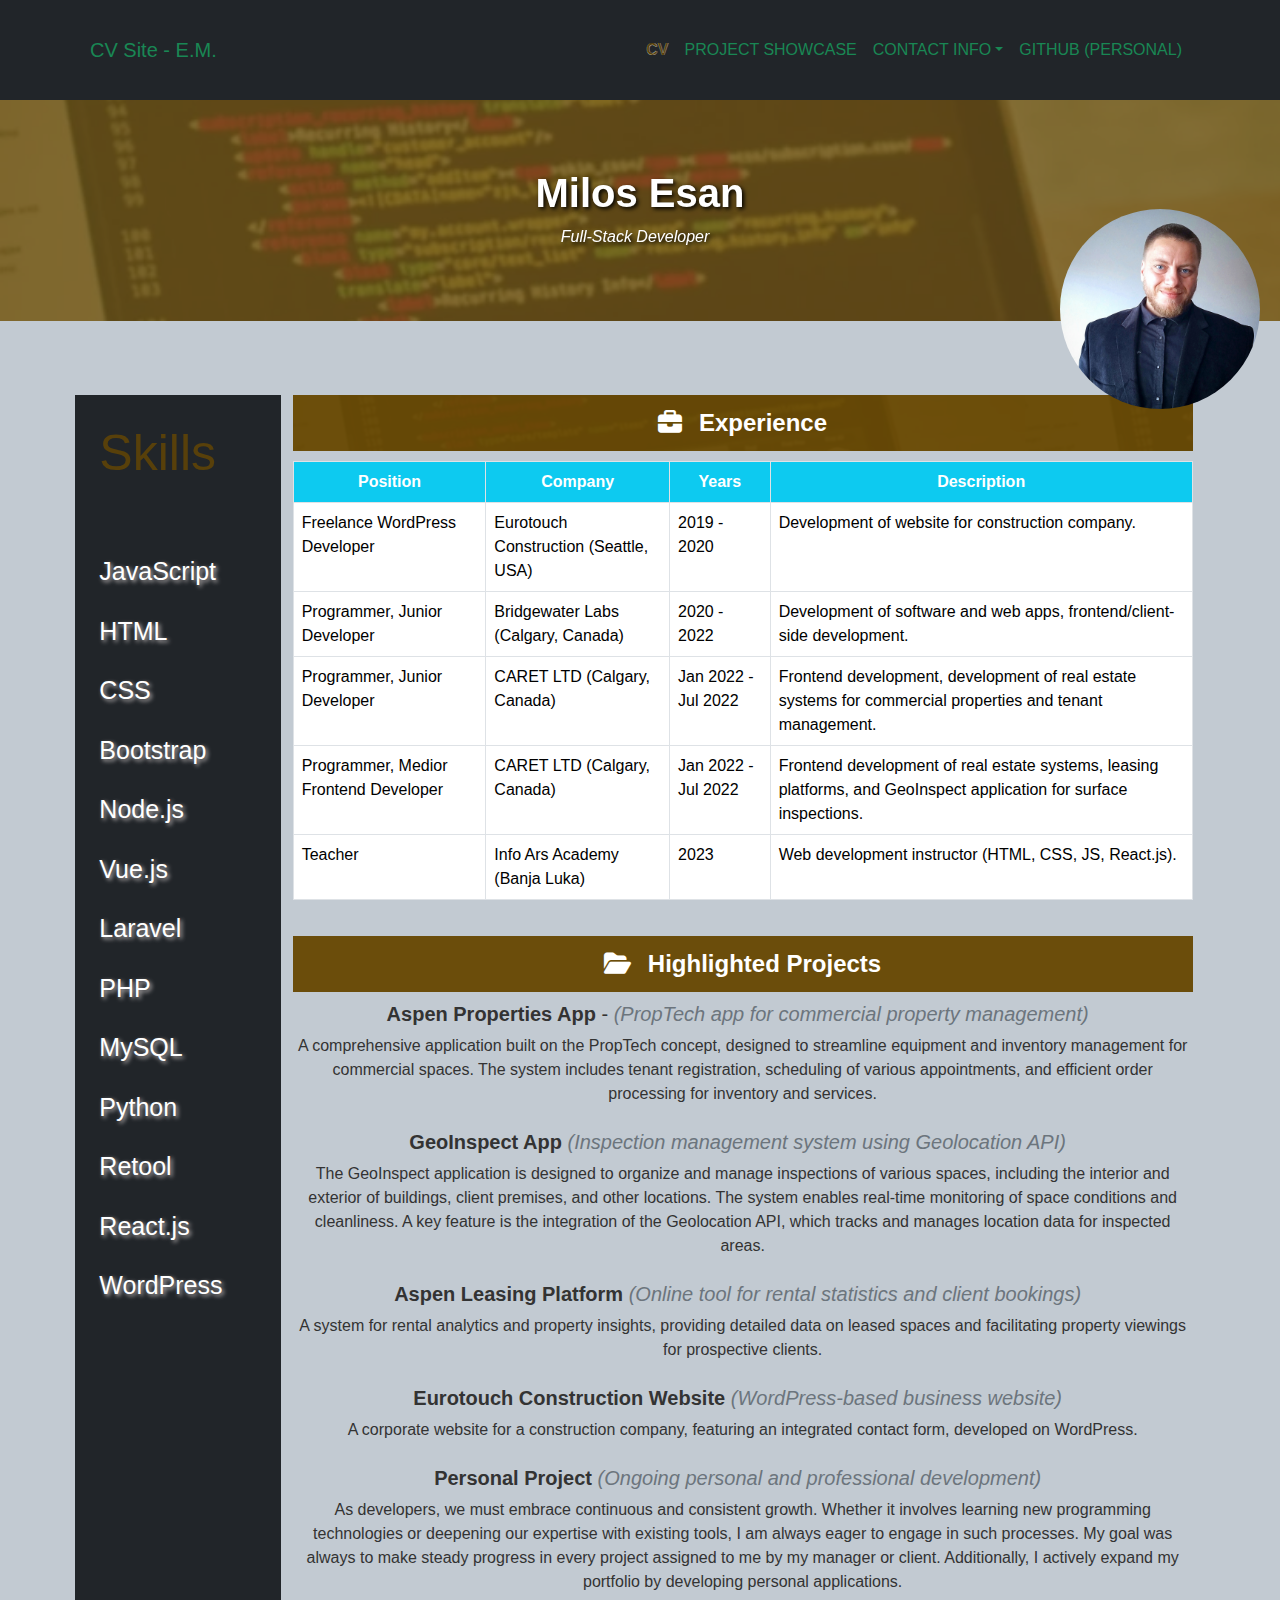
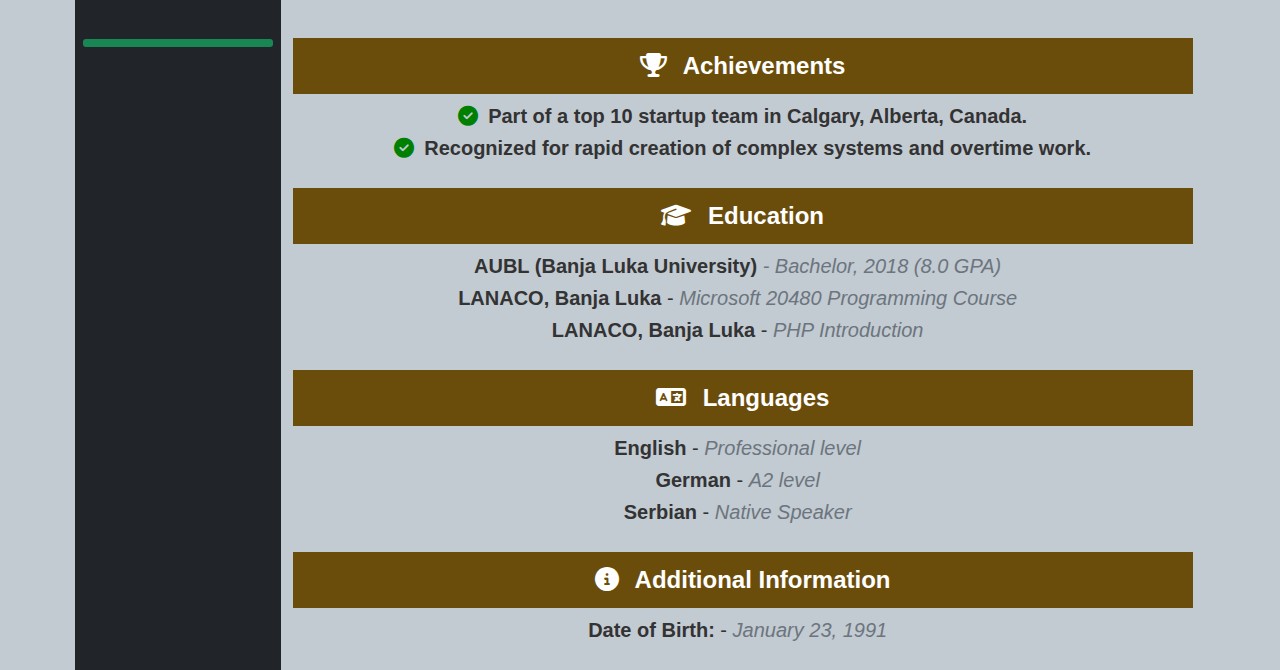
==== commit 73cba73a: "dropdown contact added" ====
--- a/index.html
+++ b/index.html
@@ -14,6 +14,8 @@
 
         .hero-bcgr {
                 background: url(images/bcgr.png) fixed top;
+                background-repeat: no-repeat;
+                background-size: cover;
             }
 
         .hero {
@@ -62,6 +64,23 @@
                         <a class="nav-link" id="project-nav" href="projects.html">
                             PROJECT SHOWCASE
                         </a>
+                    </li>
+                    <li class="nav-item dropdown">
+                        <a class="nav-link dropdown-toggle" id="index-nav" data-bs-toggle="dropdown" aria-expanded="false" href="#">CONTACT INFO</a>
+                        <ul class="dropdown-menu text-center">
+                            <li>
+                                <a class="dropdown-link mb-3" href="tel:+38766965386">
+                                    <i class="fa-solid fa-phone"></i>
+                                    +387 66 965 386
+                                </a>
+                            </li>
+                            <li>
+                                <a class="dropdown-link mb-3" href="mailto:esan.milos@gmail.com">
+                                    <i class="fa-solid fa-envelope"></i>
+                                    esan.milos@gmail.com
+                                </a>
+                            </li>
+                        </ul>                        
                     </li>
                     <!-- <li class="nav-item">
                         <a class="nav-link" id="project-nav" href="index.html/#contact">
@@ -109,7 +128,7 @@
                         <div class="divider py-1 bg-success"></div>
                         <div class="d-flex flex-column justify-content-start align-items-center">
                             <div  data-aos="fade-zoom-in" data-aos-easing="ease-in-back" data-aos-duration="1000" id="contact" class="d-flex flex-column contact-info">
-                                <h1 class="fs-5 d-sm-inline skill-heading">Contact</h1>
+                                <!-- <h1 class="fs-5 d-sm-inline skill-heading">Contact</h1> -->
                                 <a class="side_link mb-3" href="tel:+38766965386">
                                     <i class="fa-solid fa-phone"></i>
                                     <br class="responsive_link_divider">
--- a/css/style.css
+++ b/css/style.css
@@ -68,7 +68,7 @@
     border-radius: 50%;
     position: absolute;
     right: 20px;
-    top: 220px;
+    top: 113px;
 }
 
 .flex-nowrap {
@@ -126,6 +126,14 @@
     color: rgba(103, 72, 2, 0.789) !important;
     font-weight: bold;
     -webkit-text-stroke: 0.2px white;
+}
+
+.dropdown-menu {
+    margin-top: -10px !important;
+}
+
+.dropdown-link {
+    font-size: 11px;
 }
 
 
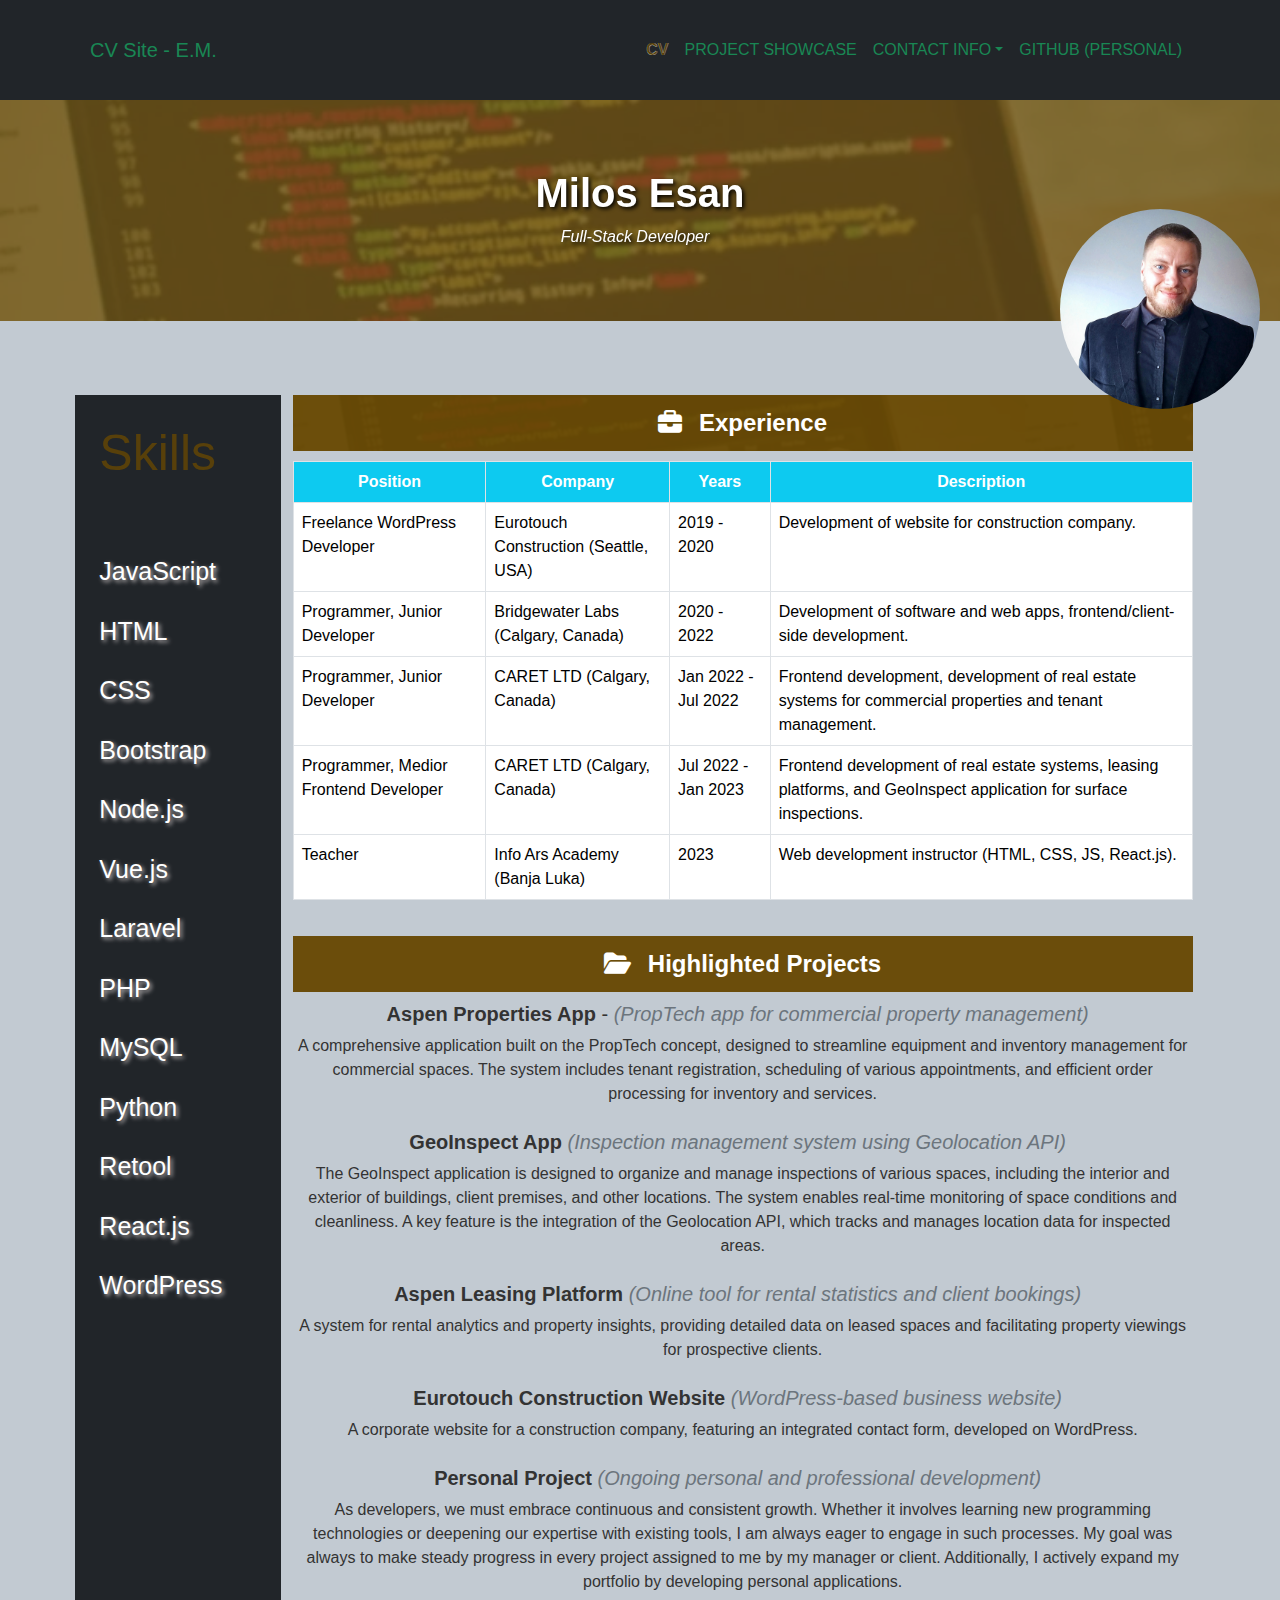
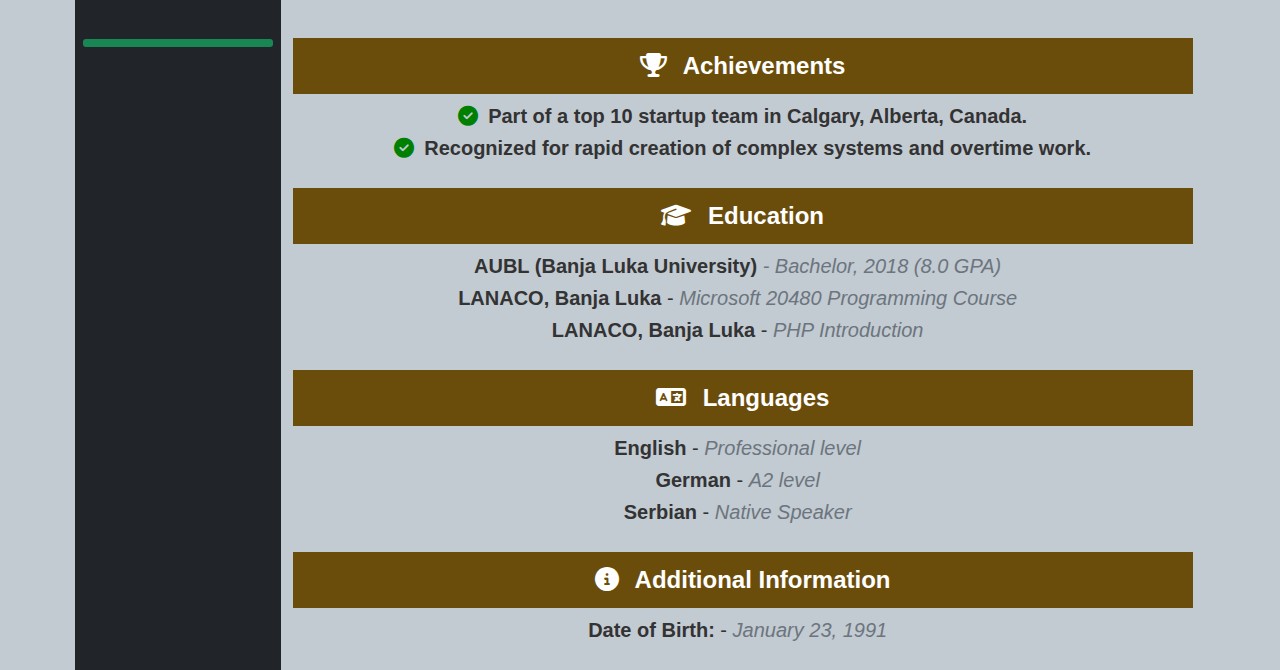
==== commit 0f344ccd: "Fix minor issues" ====
--- a/index.html
+++ b/index.html
@@ -208,7 +208,7 @@
                                                 <tr>
                                                     <td>Programmer, Medior Frontend Developer</td>
                                                     <td>CARET LTD (Calgary, Canada)</td>
-                                                    <td>Jan 2022 - Jul 2022</td>
+                                                    <td>Jul 2022 - Jan 2023</td>
                                                     <td>Frontend development of real estate systems, leasing platforms, and GeoInspect application for surface inspections.</td>
                                                 </tr>
                                                 <tr>
@@ -242,7 +242,7 @@
                                                     <td><strong>CARET LTD (Calgary, Canada)</strong><br>Frontend development, development of real estate systems for commercial properties and tenant management.</td>
                                                 </tr>
                                                 <tr>
-                                                    <td><strong>Programmer, Medior Frontend Developer</strong><br>Jan 2022 - Jul 2022</td>
+                                                    <td><strong>Programmer, Medior Frontend Developer</strong><br>Jul 2022 - Jan 2023</td>
                                                     <td><strong>CARET LTD (Calgary, Canada)</strong><br>Frontend development of real estate systems, leasing platforms, and GeoInspect application for surface inspections.</td>
                                                 </tr>
                                                 <tr>
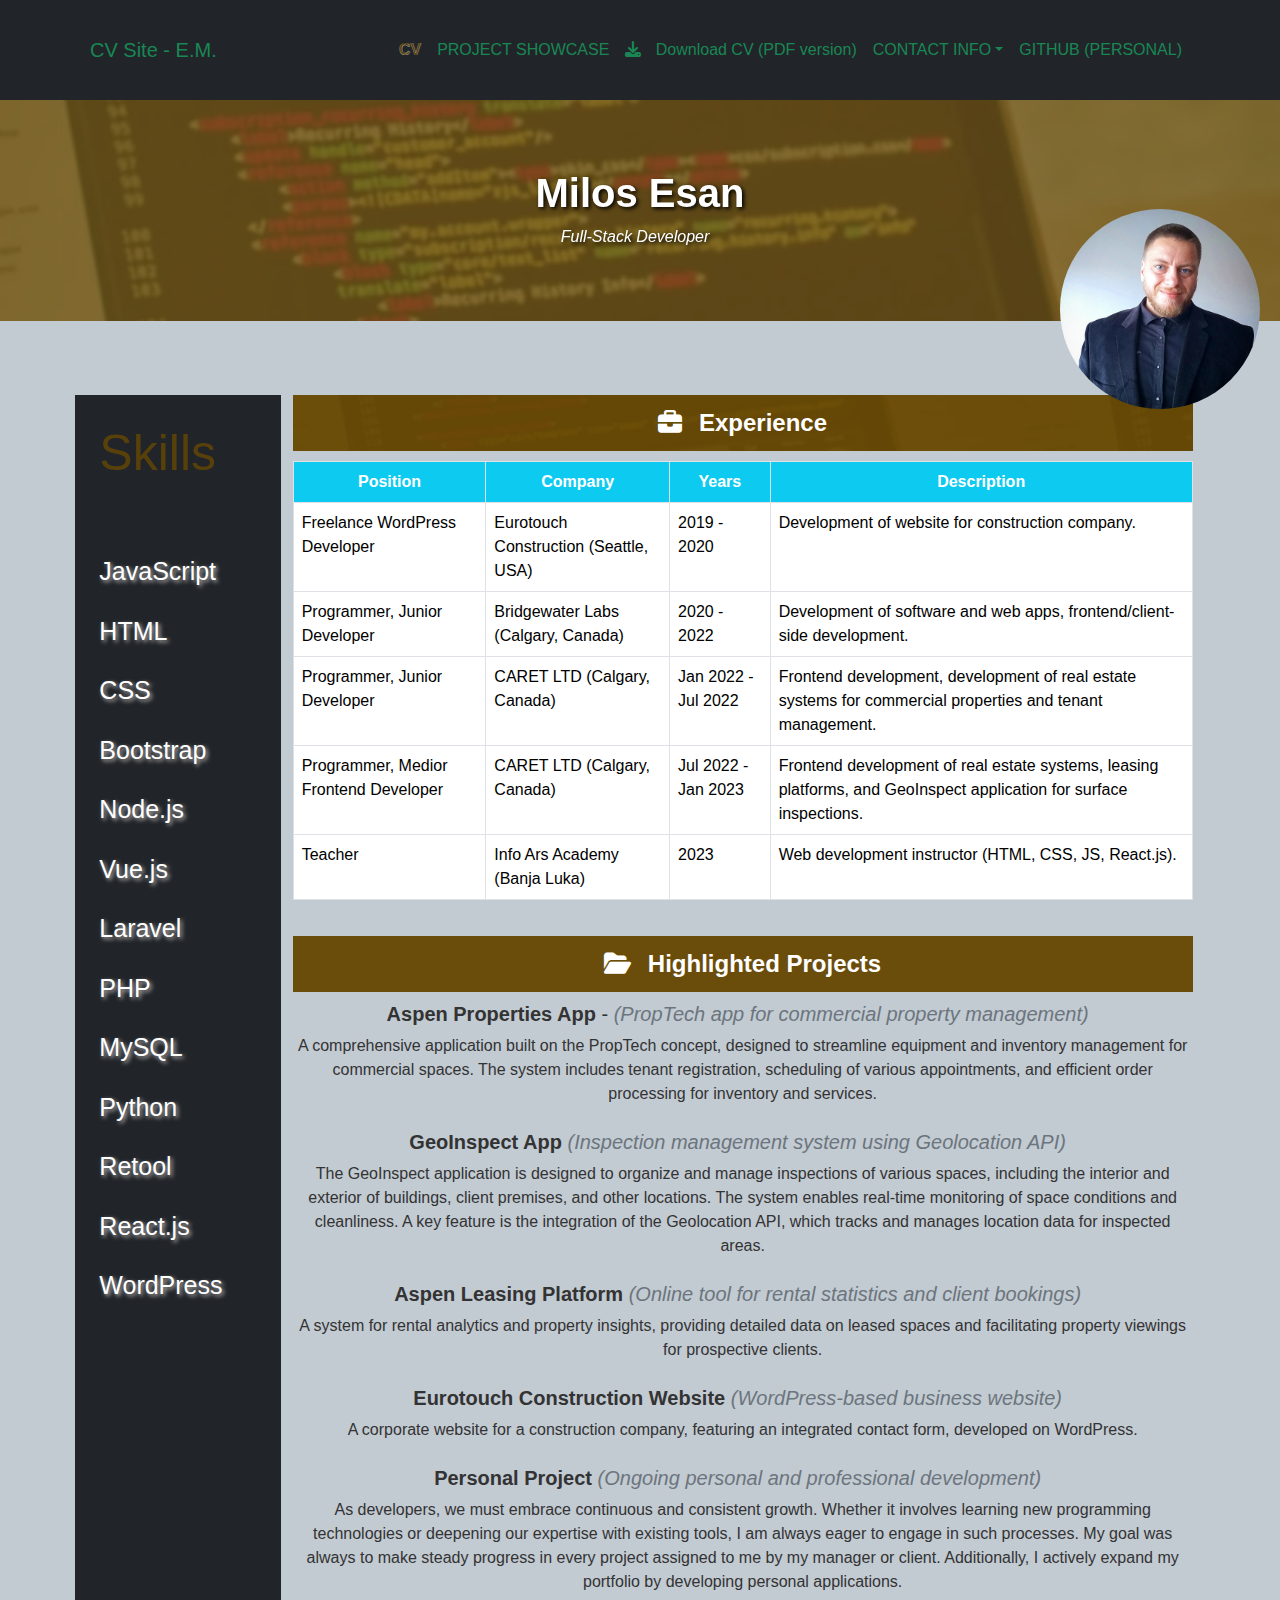
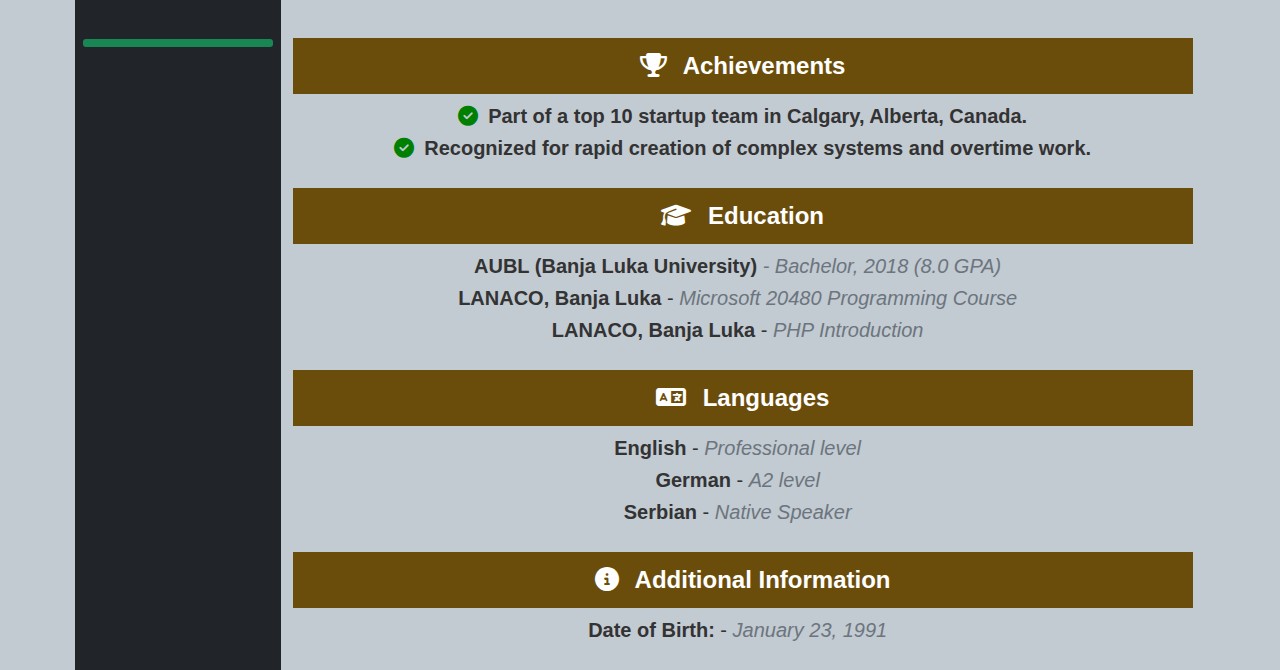
==== commit eb7f2d02: "small improvement - navigation" ====
--- a/index.html
+++ b/index.html
@@ -63,6 +63,13 @@
                     <li class="nav-item">
                         <a class="nav-link" id="project-nav" href="projects.html">
                             PROJECT SHOWCASE
+                        </a>
+                    </li>
+                    <li class="nav-item">
+                        <a class="nav-link" class="" href="files/esan_milos_cv.PDF" download="esan_milos_cv.pdf">
+                            <i class="fa-solid fa-download"></i>
+                            <br class="responsive_link_divider">
+                            Download CV (PDF version)
                         </a>
                     </li>
                     <li class="nav-item dropdown">
@@ -159,11 +166,6 @@
                                     <br class="responsive_link_divider">
                                     (RS)
                                 </p>
-                                <!-- <a class="side_link mt-4 text-info" class="" href="files/esan_milos_cv.PDF" download="esan_milos_cv.pdf">
-                                    <i class="fa-solid fa-download"></i>
-                                    <br class="responsive_link_divider">
-                                    Download CV (PDF version)
-                                </a> -->
                             </div>
                         </div>
                     </div>
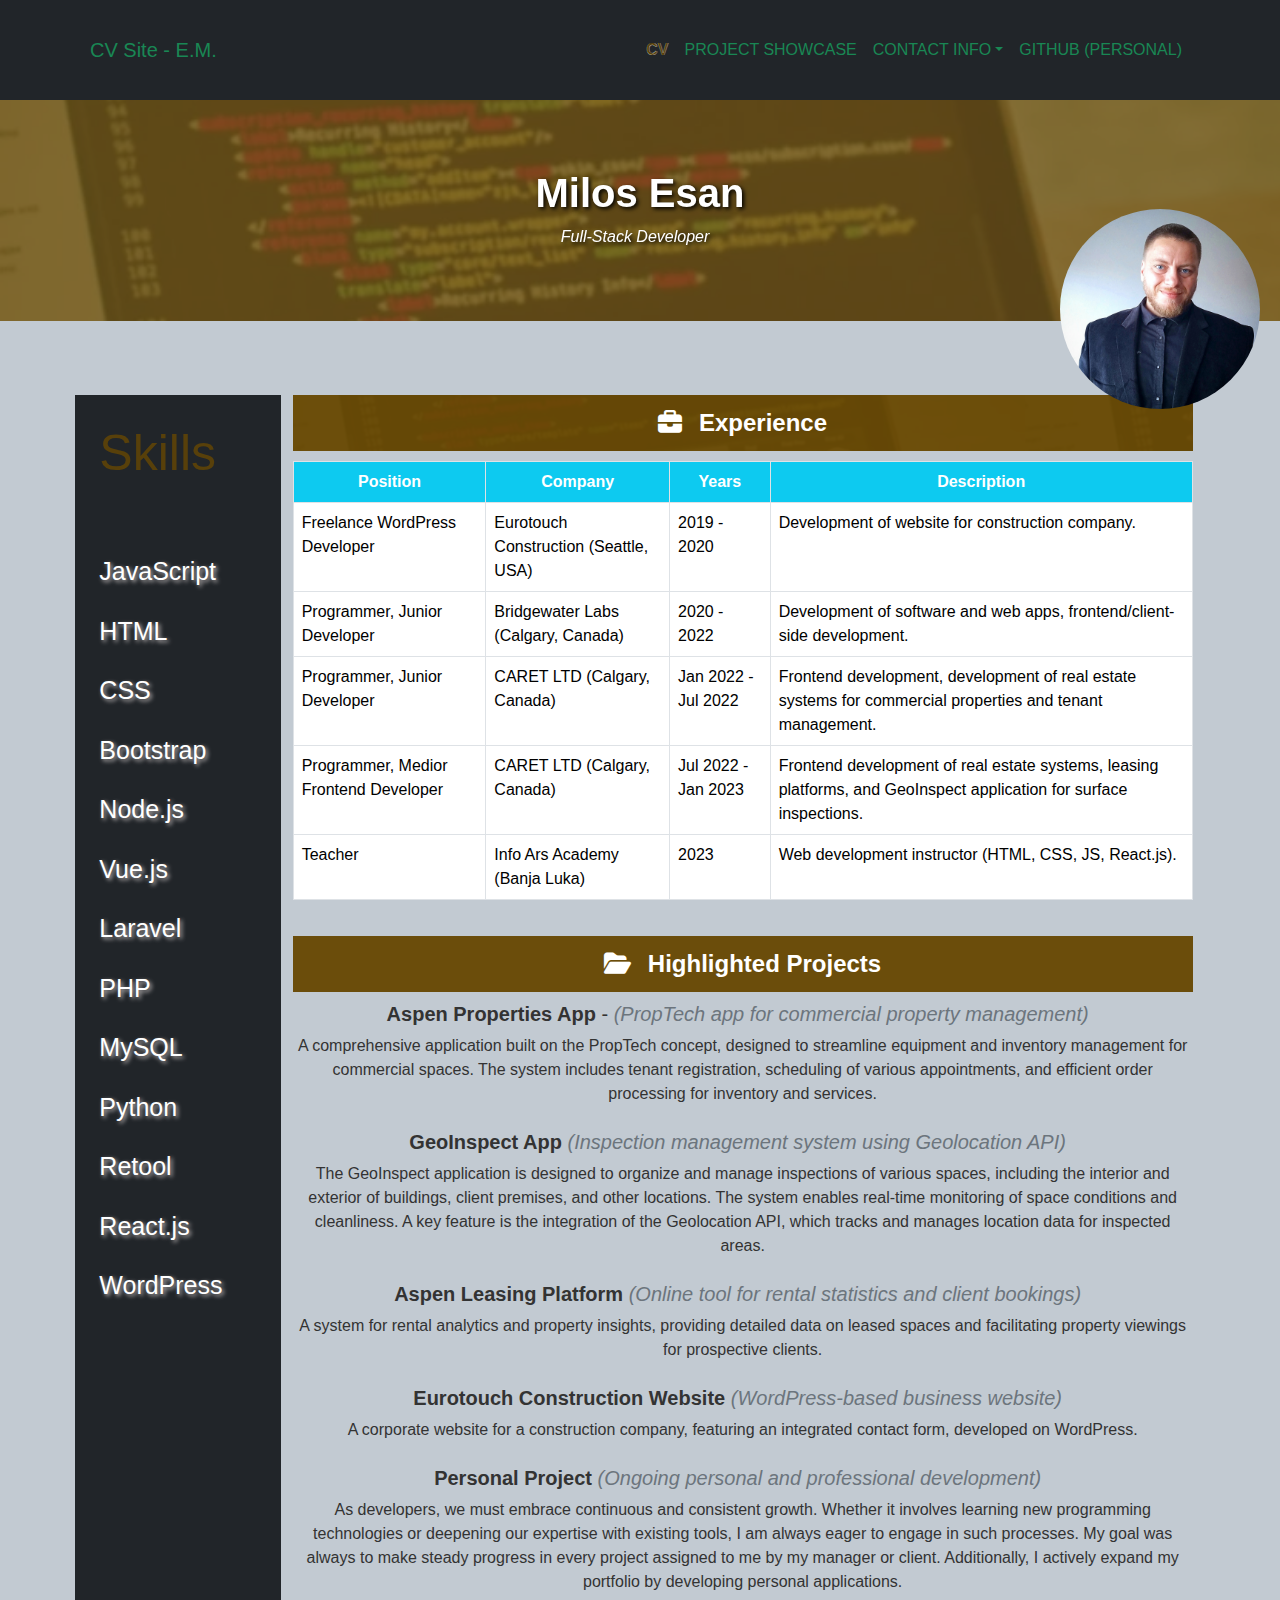
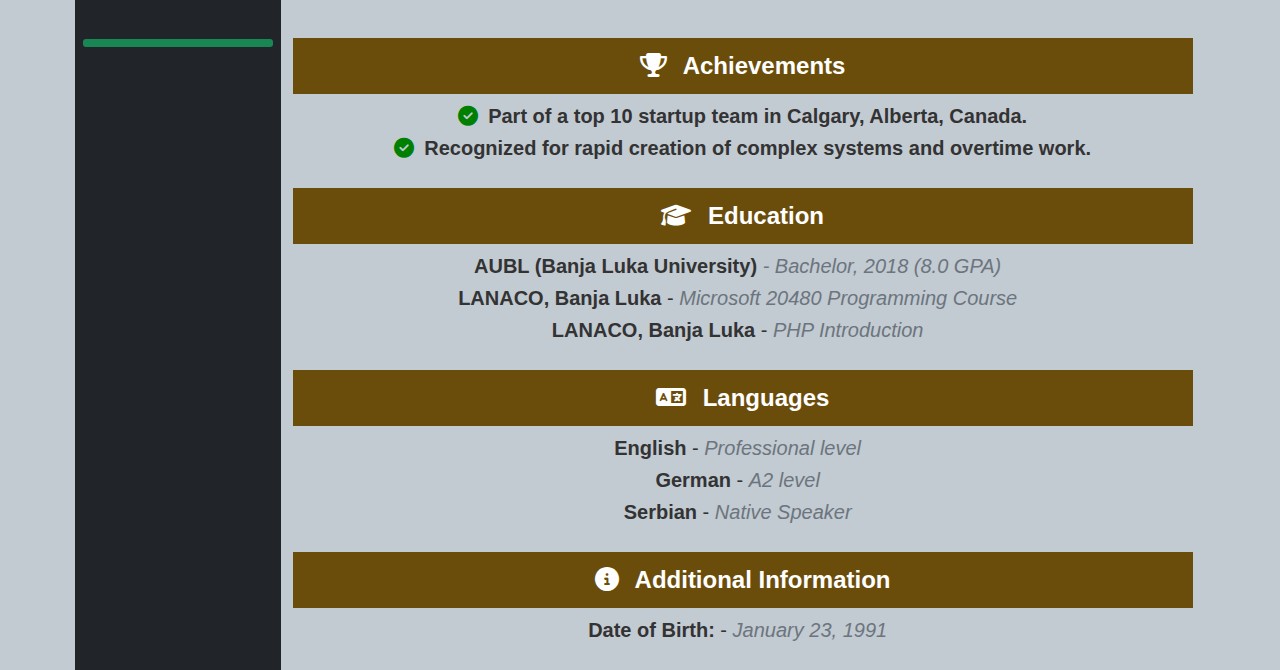
==== commit 1285f26e: "small improvement - navigation" ====
--- a/index.html
+++ b/index.html
@@ -65,13 +65,6 @@
                             PROJECT SHOWCASE
                         </a>
                     </li>
-                    <li class="nav-item">
-                        <a class="nav-link" class="" href="files/esan_milos_cv.PDF" download="esan_milos_cv.pdf">
-                            <i class="fa-solid fa-download"></i>
-                            <br class="responsive_link_divider">
-                            Download CV (PDF version)
-                        </a>
-                    </li>
                     <li class="nav-item dropdown">
                         <a class="nav-link dropdown-toggle" id="index-nav" data-bs-toggle="dropdown" aria-expanded="false" href="#">CONTACT INFO</a>
                         <ul class="dropdown-menu text-center">
@@ -85,6 +78,12 @@
                                 <a class="dropdown-link mb-3" href="mailto:esan.milos@gmail.com">
                                     <i class="fa-solid fa-envelope"></i>
                                     esan.milos@gmail.com
+                                </a>
+                            </li>
+                            <li>
+                                <a style="color: #b07e09 !important" class="dropdown-link" class="" href="files/esan_milos_cv.PDF" download="esan_milos_cv.pdf">
+                                    <i class="fa-solid fa-download"></i>
+                                    Download CV (PDF)
                                 </a>
                             </li>
                         </ul>                        
